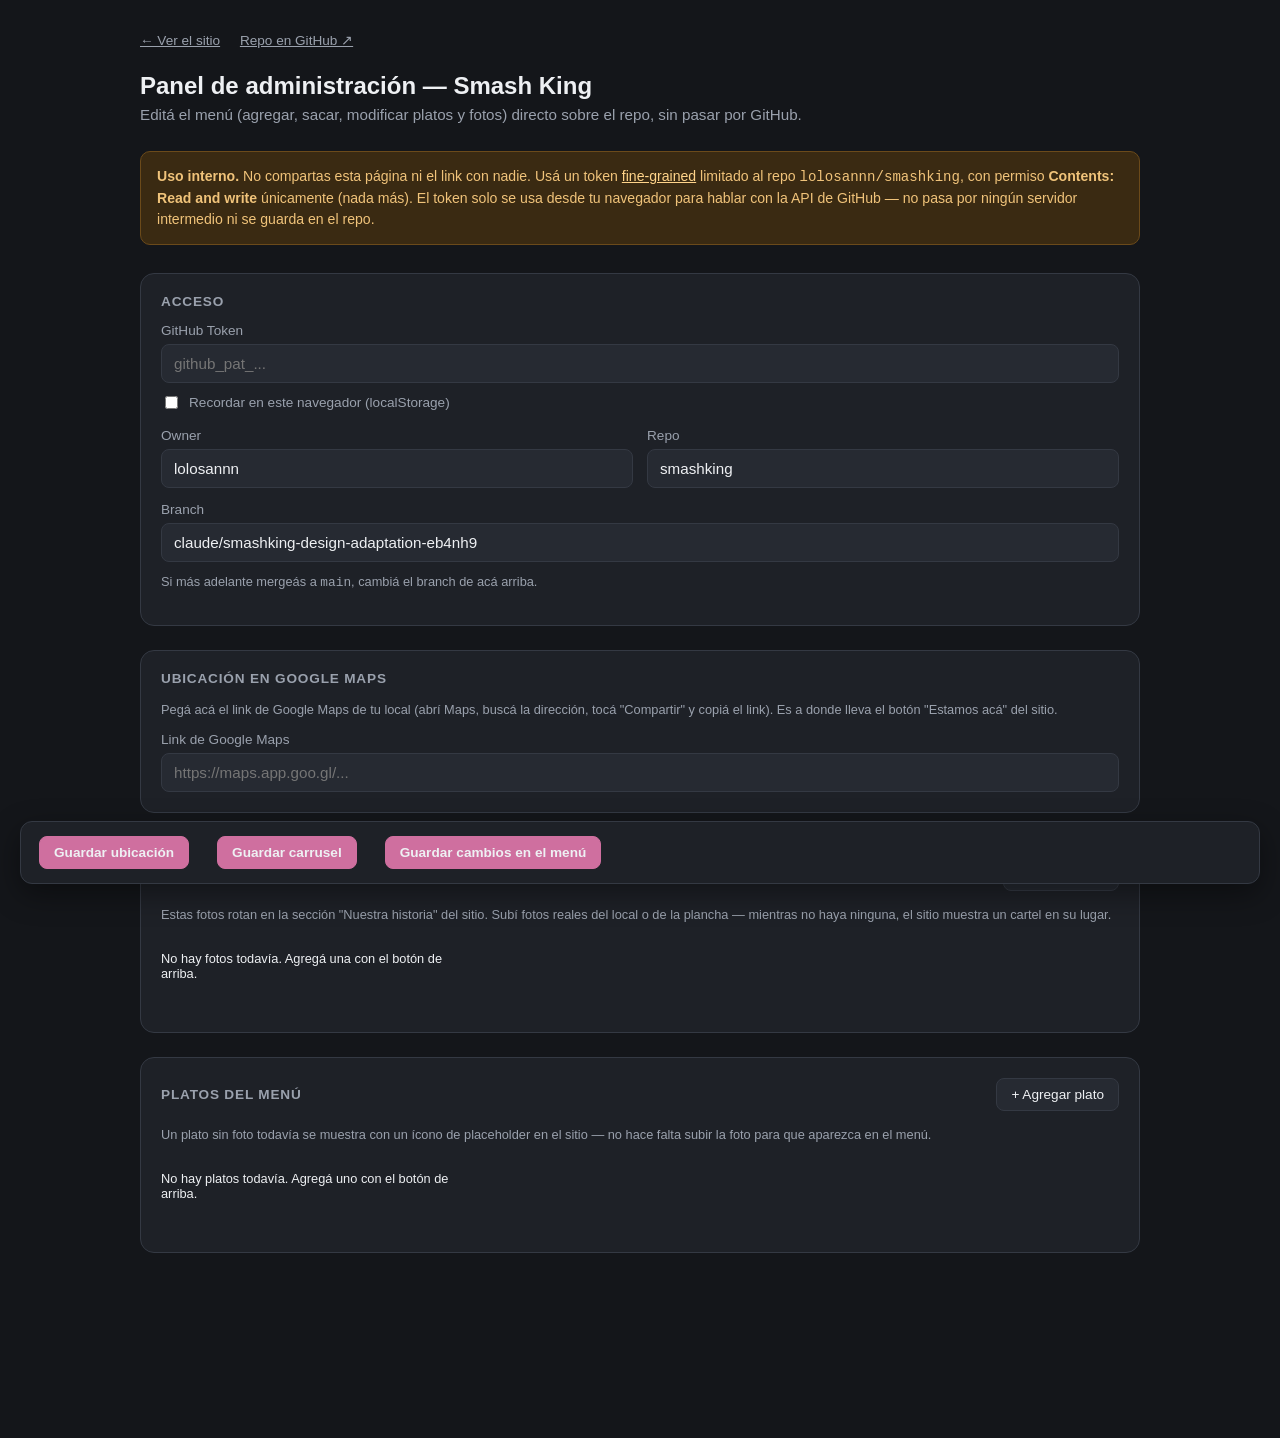
==== admin.html @ 374b75e7 "Bring up Smash King site from the Smash Burger skeleton Reuses the Smash Burger portfolio's function" ====
<!DOCTYPE html>
<html lang="es">
<head>
<meta charset="UTF-8" />
<meta name="viewport" content="width=device-width, initial-scale=1.0" />
<meta name="robots" content="noindex, nofollow" />
<title>Smash King — Panel de administración</title>
<style>
  :root {
    --bg: #14161a;
    --panel: #1e2127;
    --panel-2: #262a32;
    --border: #343943;
    --text: #eef0f3;
    --text-dim: #9aa1ad;
    --accent: #cf6f9f;
    --accent-2: #f2ac3e;
    --ok: #3ba96c;
    --err: #e05252;
  }
  * { box-sizing: border-box; }
  body {
    margin: 0;
    background: var(--bg);
    color: var(--text);
    font-family: -apple-system, BlinkMacSystemFont, "Segoe UI", Roboto, sans-serif;
    padding: 32px 20px 100px;
  }
  .wrap { max-width: 1000px; margin: 0 auto; }
  h1 { font-size: 1.5rem; margin: 0 0 6px; }
  h3 { margin: 0; }
  .subtitle { color: var(--text-dim); margin: 0 0 28px; font-size: 0.95rem; }
  .warning {
    background: #3a2a12;
    border: 1px solid #6b4a1a;
    color: #f0c37a;
    border-radius: 10px;
    padding: 14px 16px;
    font-size: 0.88rem;
    line-height: 1.5;
    margin-bottom: 28px;
  }
  .warning a { color: #ffd48a; }

  .panel {
    background: var(--panel);
    border: 1px solid var(--border);
    border-radius: 14px;
    padding: 20px;
    margin-bottom: 24px;
  }
  .panel h2 {
    font-size: 0.85rem;
    text-transform: uppercase;
    letter-spacing: 0.06em;
    color: var(--text-dim);
    margin: 0 0 14px;
  }
  .panel-head { display: flex; align-items: center; justify-content: space-between; margin-bottom: 14px; }
  .panel-head h2 { margin: 0; }

  label { display: block; font-size: 0.85rem; margin-bottom: 6px; color: var(--text-dim); }
  input[type="password"], input[type="text"], textarea {
    width: 100%;
    background: var(--panel-2);
    border: 1px solid var(--border);
    color: var(--text);
    padding: 10px 12px;
    border-radius: 8px;
    font-size: 0.95rem;
    font-family: inherit;
  }
  textarea { resize: vertical; min-height: 64px; }
  input:focus, textarea:focus { outline: 2px solid var(--accent); }

  .row { display: flex; align-items: center; gap: 8px; margin-top: 10px; font-size: 0.85rem; color: var(--text-dim); }
  .row input[type="checkbox"] { width: auto; }

  .small { font-size: 0.8rem; color: var(--text-dim); margin-top: 10px; line-height: 1.5; }
  .small a { color: var(--text); }

  .config-grid { display: grid; grid-template-columns: 1fr 1fr; gap: 14px; margin-bottom: 4px; }
  .config-grid .full { grid-column: 1 / -1; }

  .slots { display: grid; grid-template-columns: repeat(auto-fill, minmax(230px, 1fr)); gap: 16px; }

  .slot, .dish-card {
    background: var(--panel-2);
    border: 1px solid var(--border);
    border-radius: 14px;
    overflow: hidden;
    display: flex;
    flex-direction: column;
  }
  .slot-thumb, .dish-thumb {
    aspect-ratio: 4 / 3;
    background: var(--panel) center/cover no-repeat;
    display: flex;
    align-items: center;
    justify-content: center;
    color: var(--text-dim);
    font-size: 0.8rem;
    position: relative;
  }
  .slot-thumb.has-image, .dish-thumb.has-image { color: transparent; }
  .slot-body { padding: 14px; display: flex; flex-direction: column; gap: 8px; flex: 1; }
  .slot-name { font-weight: 600; font-size: 0.95rem; }
  .slot-path { font-size: 0.78rem; color: var(--text-dim); font-family: ui-monospace, monospace; }

  .dropzone {
    border: 1.5px dashed var(--border);
    border-radius: 10px;
    padding: 12px;
    text-align: center;
    font-size: 0.82rem;
    color: var(--text-dim);
    cursor: pointer;
    transition: border-color 0.15s ease, background 0.15s ease;
  }
  .dropzone:hover, .dropzone.drag { border-color: var(--accent); background: rgba(207, 111, 159, 0.1); }
  .dropzone input { display: none; }

  .status { font-size: 0.8rem; min-height: 1.2em; }
  .status.ok { color: var(--ok); }
  .status.err { color: var(--err); }
  .status.busy { color: var(--text-dim); }

  .top-links { margin-bottom: 24px; font-size: 0.85rem; }
  .top-links a { color: var(--text-dim); margin-right: 16px; }

  .btn {
    display: inline-flex;
    align-items: center;
    gap: 6px;
    background: var(--panel-2);
    border: 1px solid var(--border);
    color: var(--text);
    padding: 8px 14px;
    border-radius: 8px;
    font-size: 0.85rem;
    cursor: pointer;
    font-family: inherit;
  }
  .btn:hover { border-color: var(--text-dim); }
  .btn.primary { background: var(--accent); border-color: var(--accent); font-weight: 600; }
  .btn.primary:hover { background: #b95f8b; }
  .btn.ghost { background: transparent; }
  .btn.danger { color: var(--err); }
  .btn:disabled { opacity: 0.5; cursor: not-allowed; }

  .dishes { display: grid; grid-template-columns: repeat(auto-fill, minmax(260px, 1fr)); gap: 16px; margin-bottom: 18px; }

  .dish-body { padding: 14px; display: flex; flex-direction: column; gap: 10px; }
  .dish-field label { margin-bottom: 4px; }
  .dish-row { display: flex; gap: 10px; }
  .dish-row > div { flex: 1; }
  .dish-actions { display: flex; align-items: center; justify-content: space-between; gap: 8px; margin-top: 4px; }
  .dish-order { display: flex; gap: 4px; }
  .dish-order .btn { padding: 6px 8px; }

  .save-bar {
    position: sticky;
    bottom: 16px;
    display: flex;
    align-items: center;
    flex-wrap: wrap;
    gap: 10px 14px;
    background: var(--panel);
    border: 1px solid var(--border);
    border-radius: 12px;
    padding: 14px 18px;
    box-shadow: 0 10px 30px rgba(0, 0, 0, 0.4);
  }
</style>
</head>
<body>
<div class="wrap">
  <div class="top-links">
    <a href="index.html">← Ver el sitio</a>
    <a href="https://github.com/lolosannn/smashking" target="_blank" rel="noopener">Repo en GitHub ↗</a>
  </div>

  <h1>Panel de administración — Smash King</h1>
  <p class="subtitle">Editá el menú (agregar, sacar, modificar platos y fotos) directo sobre el repo, sin pasar por GitHub.</p>

  <div class="warning">
    <strong>Uso interno.</strong> No compartas esta página ni el link con nadie. Usá un token
    <a href="https://github.com/settings/personal-access-tokens/new" target="_blank" rel="noopener">fine-grained</a>
    limitado al repo <code>lolosannn/smashking</code>, con permiso <strong>Contents: Read and write</strong> únicamente
    (nada más). El token solo se usa desde tu navegador para hablar con la API de GitHub — no pasa por ningún servidor
    intermedio ni se guarda en el repo.
  </div>

  <div class="panel">
    <h2>Acceso</h2>
    <label for="token">GitHub Token</label>
    <input type="password" id="token" placeholder="github_pat_..." autocomplete="off" />
    <div class="row">
      <input type="checkbox" id="remember" />
      <label for="remember" style="margin:0;">Recordar en este navegador (localStorage)</label>
    </div>

    <div class="config-grid" style="margin-top:16px;">
      <div>
        <label for="cfgOwner">Owner</label>
        <input type="text" id="cfgOwner" value="lolosannn" />
      </div>
      <div>
        <label for="cfgRepo">Repo</label>
        <input type="text" id="cfgRepo" value="smashking" />
      </div>
      <div class="full">
        <label for="cfgBranch">Branch</label>
        <input type="text" id="cfgBranch" value="claude/smashking-design-adaptation-eb4nh9" />
      </div>
    </div>
    <p class="small">Si más adelante mergeás a <code>main</code>, cambiá el branch de acá arriba.</p>
  </div>

  <div class="panel">
    <h2>Ubicación en Google Maps</h2>
    <p class="small" style="margin-top:0;">
      Pegá acá el link de Google Maps de tu local (abrí Maps, buscá la dirección, tocá "Compartir" y copiá el link).
      Es a donde lleva el botón "Estamos acá" del sitio.
    </p>
    <label for="mapsUrlInput">Link de Google Maps</label>
    <input type="text" id="mapsUrlInput" placeholder="https://maps.app.goo.gl/..." />
  </div>

  <div class="panel">
    <div class="panel-head">
      <h2>Carrusel — Nuestra historia</h2>
      <button class="btn" id="addAboutPhoto" type="button">+ Agregar foto</button>
    </div>
    <p class="small" style="margin-top:0;margin-bottom:14px;">Estas fotos rotan en la sección "Nuestra historia" del sitio. Subí fotos reales del local o de la plancha — mientras no haya ninguna, el sitio muestra un cartel en su lugar.</p>
    <div class="dishes" id="aboutPhotos">
      <p class="status busy">Cargando fotos…</p>
    </div>
  </div>

  <div class="panel">
    <div class="panel-head">
      <h2>Platos del menú</h2>
      <button class="btn" id="addDish" type="button">+ Agregar plato</button>
    </div>
    <p class="small" style="margin-top:0;margin-bottom:14px;">Un plato sin foto todavía se muestra con un ícono de placeholder en el sitio — no hace falta subir la foto para que aparezca en el menú.</p>
    <div class="dishes" id="dishes">
      <p class="status busy">Cargando menú…</p>
    </div>
  </div>
</div>

<div class="save-bar" id="saveBar" style="display:none;">
  <button class="btn primary" id="saveMapsUrl" type="button">Guardar ubicación</button>
  <span class="status" id="saveMapsStatus"></span>
  <button class="btn primary" id="saveAbout" type="button">Guardar carrusel</button>
  <span class="status" id="saveAboutStatus"></span>
  <button class="btn primary" id="saveMenu" type="button">Guardar cambios en el menú</button>
  <span class="status" id="saveStatus"></span>
</div>

<script>
(function () {
  "use strict";

  var tokenInput = document.getElementById("token");
  var rememberBox = document.getElementById("remember");

  var saved = localStorage.getItem("sk_admin_token");
  if (saved) {
    tokenInput.value = saved;
    rememberBox.checked = true;
  }
  rememberBox.addEventListener("change", syncRemember);
  tokenInput.addEventListener("input", syncRemember);
  function syncRemember() {
    if (rememberBox.checked && tokenInput.value) {
      localStorage.setItem("sk_admin_token", tokenInput.value);
    } else {
      localStorage.removeItem("sk_admin_token");
    }
  }

  function cfg() {
    return {
      owner: document.getElementById("cfgOwner").value.trim(),
      repo: document.getElementById("cfgRepo").value.trim(),
      branch: document.getElementById("cfgBranch").value.trim(),
      token: tokenInput.value.trim()
    };
  }

  function apiUrl(c, path) {
    return "https://api.github.com/repos/" + c.owner + "/" + c.repo + "/contents/" + path;
  }
  function rawUrl(c, path) {
    return "https://raw.githubusercontent.com/" + c.owner + "/" + c.repo + "/" + c.branch + "/" + path + "?t=" + Date.now();
  }
  function authHeaders(c) {
    var h = { Accept: "application/vnd.github+json" };
    if (c.token) h.Authorization = "token " + c.token;
    return h;
  }
  function fileToBase64(file) {
    return new Promise(function (resolve, reject) {
      var reader = new FileReader();
      reader.onload = function () { resolve(reader.result.split(",")[1]); };
      reader.onerror = reject;
      reader.readAsDataURL(file);
    });
  }
  function b64EncodeUnicode(str) {
    return btoa(unescape(encodeURIComponent(str)));
  }
  function b64DecodeUnicode(str) {
    return decodeURIComponent(escape(atob(str)));
  }

  function getFile(c, path) {
    return fetch(apiUrl(c, path) + "?ref=" + encodeURIComponent(c.branch), { headers: authHeaders(c) })
      .then(function (res) {
        if (res.status === 200) return res.json();
        return null;
      })
      .catch(function () { return null; });
  }

  function putFile(c, path, base64Content, sha, message) {
    var body = { message: message, content: base64Content, branch: c.branch };
    if (sha) body.sha = sha;
    return fetch(apiUrl(c, path), {
      method: "PUT",
      headers: Object.assign({ "Content-Type": "application/json" }, authHeaders(c)),
      body: JSON.stringify(body)
    }).then(function (res) {
      if (!res.ok) {
        return res.json().then(function (err) { throw new Error(err.message || res.statusText); });
      }
      return res.json();
    });
  }

  function uploadImage(c, path, file) {
    return Promise.all([fileToBase64(file), getFile(c, path)]).then(function (r) {
      return putFile(c, path, r[0], r[1] ? r[1].sha : null, "Update " + path + " via admin panel");
    });
  }

  function requireToken(status) {
    var c = cfg();
    if (!c.token) {
      status.textContent = "Falta el token de GitHub (arriba).";
      status.className = "status err";
      return null;
    }
    return c;
  }

  function formatPrice(raw) {
    var digits = String(raw || "").replace(/[^\d]/g, "").replace(/^0+(?=\d)/, "");
    if (!digits) return "";
    return "$" + digits.replace(/\B(?=(\d{3})+(?!\d))/g, ".");
  }

  function slugify(str) {
    var map = { á: "a", é: "e", í: "i", ó: "o", ú: "u", ñ: "n", ü: "u" };
    var out = String(str || "").toLowerCase().replace(/[áéíóúñü]/g, function (ch) { return map[ch] || ch; });
    out = out.replace(/[^a-z0-9]+/g, "-").replace(/^-+|-+$/g, "");
    return out || "plato";
  }

  function extFromFile(file) {
    var m = /\.([a-zA-Z0-9]+)$/.exec(file.name || "");
    if (m) return m[1].toLowerCase();
    if (file.type === "image/png") return "png";
    if (file.type === "image/webp") return "webp";
    return "jpg";
  }

  /* ---------- Google Maps link ---------- */
  var mapsUrlInput = document.getElementById("mapsUrlInput");
  var saveMapsBtn = document.getElementById("saveMapsUrl");
  var saveMapsStatus = document.getElementById("saveMapsStatus");
  var configSha = null;

  function loadConfig() {
    getFile(cfg(), "config.json").then(function (file) {
      if (file && file.content) {
        configSha = file.sha;
        try {
          var data = JSON.parse(b64DecodeUnicode(file.content.replace(/\n/g, "")));
          mapsUrlInput.value = data.mapsUrl || "";
        } catch (e) { /* leave the field empty */ }
      }
    });
  }

  saveMapsBtn.addEventListener("click", function () {
    var c = requireToken(saveMapsStatus);
    if (!c) return;
    var url = mapsUrlInput.value.trim();
    if (!url) {
      saveMapsStatus.textContent = "Pegá un link de Google Maps antes de guardar.";
      saveMapsStatus.className = "status err";
      return;
    }

    saveMapsStatus.textContent = "Guardando…";
    saveMapsStatus.className = "status busy";
    saveMapsBtn.disabled = true;

    var json = JSON.stringify({ mapsUrl: url }, null, 2) + "\n";
    putFile(c, "config.json", b64EncodeUnicode(json), configSha, "Update config.json via admin panel")
      .then(function (res) {
        configSha = res.content.sha;
        saveMapsStatus.textContent = "Guardado ✓ — el sitio se actualiza en 1-2 min.";
        saveMapsStatus.className = "status ok";
      })
      .catch(function (err) {
        saveMapsStatus.textContent = "Error: " + err.message;
        saveMapsStatus.className = "status err";
      })
      .then(function () { saveMapsBtn.disabled = false; });
  });

  loadConfig();

  /* ---------- "Nuestra historia" carousel photos ---------- */
  var aboutPhotosEl = document.getElementById("aboutPhotos");
  var addAboutBtn = document.getElementById("addAboutPhoto");
  var saveAboutBtn = document.getElementById("saveAbout");
  var saveAboutStatus = document.getElementById("saveAboutStatus");

  var aboutState = { items: [], sha: null };

  function loadAbout() {
    var c = cfg();
    getFile(c, "about.json").then(function (file) {
      if (file && file.content) {
        try {
          aboutState.items = JSON.parse(b64DecodeUnicode(file.content.replace(/\n/g, "")));
          aboutState.sha = file.sha;
        } catch (e) {
          aboutState.items = [];
          aboutState.sha = file.sha;
        }
      } else {
        aboutState.items = [];
        aboutState.sha = null;
      }
      renderAboutPhotos();
      saveBar.style.display = "flex";
    });
  }

  function renderAboutPhotos() {
    aboutPhotosEl.innerHTML = "";
    if (!aboutState.items.length) {
      var empty = document.createElement("p");
      empty.className = "status";
      empty.textContent = "No hay fotos todavía. Agregá una con el botón de arriba.";
      aboutPhotosEl.appendChild(empty);
      return;
    }
    aboutState.items.forEach(function (item, index) {
      aboutPhotosEl.appendChild(buildAboutCard(item, index));
    });
  }

  function buildAboutCard(item, index) {
    var c0 = cfg();
    var card = document.createElement("div");
    card.className = "dish-card";

    var thumb = document.createElement("div");
    thumb.className = "dish-thumb";
    thumb.textContent = "Sin foto";

    var body = document.createElement("div");
    body.className = "dish-body";

    var altWrap = document.createElement("div");
    altWrap.className = "dish-field";
    var altLabel = document.createElement("label");
    altLabel.textContent = "Descripción de la foto";
    var altInput = document.createElement("input");
    altInput.type = "text";
    altInput.value = item.alt || "";
    altInput.placeholder = "Ej: Medallones dorándose en la plancha";
    altWrap.appendChild(altLabel);
    altWrap.appendChild(altInput);
    body.appendChild(altWrap);

    var drop = document.createElement("label");
    drop.className = "dropzone";
    drop.textContent = "Click o arrastrá una foto";
    var fileInput = document.createElement("input");
    fileInput.type = "file";
    fileInput.accept = "image/*";
    drop.appendChild(fileInput);
    body.appendChild(drop);

    var photoStatus = document.createElement("div");
    photoStatus.className = "status";
    body.appendChild(photoStatus);

    var actions = document.createElement("div");
    actions.className = "dish-actions";
    var order = document.createElement("div");
    order.className = "dish-order";
    var upBtn = document.createElement("button");
    upBtn.className = "btn ghost";
    upBtn.type = "button";
    upBtn.textContent = "↑";
    upBtn.disabled = index === 0;
    var downBtn = document.createElement("button");
    downBtn.className = "btn ghost";
    downBtn.type = "button";
    downBtn.textContent = "↓";
    downBtn.disabled = index === aboutState.items.length - 1;
    order.appendChild(upBtn);
    order.appendChild(downBtn);
    var delBtn = document.createElement("button");
    delBtn.className = "btn danger";
    delBtn.type = "button";
    delBtn.textContent = "Eliminar";
    actions.appendChild(order);
    actions.appendChild(delBtn);
    body.appendChild(actions);

    card.appendChild(thumb);
    card.appendChild(body);

    function setThumb(url) {
      thumb.style.backgroundImage = "url('" + url + "')";
      thumb.classList.add("has-image");
      thumb.textContent = "";
    }
    if (item.image) {
      var probe = new Image();
      probe.onload = function () { setThumb(probe.src); };
      probe.src = rawUrl(c0, item.image);
    }

    altInput.addEventListener("input", function () { item.alt = altInput.value; });

    function handlePhoto(file) {
      if (!file) return;
      var c = requireToken(photoStatus);
      if (!c) return;
      if (!item.image) {
        var ext = extFromFile(file);
        item.image = "images/about-" + Date.now().toString(36) + Math.random().toString(36).slice(2, 6) + "." + ext;
      }
      setThumb(URL.createObjectURL(file));
      photoStatus.textContent = "Subiendo…";
      photoStatus.className = "status busy";
      uploadImage(c, item.image, file)
        .then(function () {
          photoStatus.textContent = "Listo ✓";
          photoStatus.className = "status ok";
        })
        .catch(function (err) {
          photoStatus.textContent = "Error: " + err.message;
          photoStatus.className = "status err";
        });
    }
    fileInput.addEventListener("change", function () { handlePhoto(fileInput.files[0]); });
    ["dragover", "dragenter"].forEach(function (evt) {
      drop.addEventListener(evt, function (e) { e.preventDefault(); drop.classList.add("drag"); });
    });
    ["dragleave", "dragend", "drop"].forEach(function (evt) {
      drop.addEventListener(evt, function () { drop.classList.remove("drag"); });
    });
    drop.addEventListener("drop", function (e) {
      e.preventDefault();
      var file = e.dataTransfer.files && e.dataTransfer.files[0];
      if (file) handlePhoto(file);
    });

    upBtn.addEventListener("click", function () {
      if (index === 0) return;
      var tmp = aboutState.items[index - 1];
      aboutState.items[index - 1] = aboutState.items[index];
      aboutState.items[index] = tmp;
      renderAboutPhotos();
    });
    downBtn.addEventListener("click", function () {
      if (index === aboutState.items.length - 1) return;
      var tmp = aboutState.items[index + 1];
      aboutState.items[index + 1] = aboutState.items[index];
      aboutState.items[index] = tmp;
      renderAboutPhotos();
    });
    delBtn.addEventListener("click", function () {
      if (!confirm("¿Sacar esta foto del carrusel?")) return;
      aboutState.items.splice(index, 1);
      renderAboutPhotos();
    });

    return card;
  }

  addAboutBtn.addEventListener("click", function () {
    aboutState.items.push({ image: "", alt: "" });
    renderAboutPhotos();
  });

  saveAboutBtn.addEventListener("click", function () {
    var c = requireToken(saveAboutStatus);
    if (!c) return;
    var missing = aboutState.items.some(function (it) { return !it.image; });
    if (missing && !confirm("Hay fotos sin imagen subida todavía. ¿Guardar igual?")) return;

    saveAboutStatus.textContent = "Guardando…";
    saveAboutStatus.className = "status busy";
    saveAboutBtn.disabled = true;

    var json = JSON.stringify(aboutState.items, null, 2) + "\n";
    var base64 = b64EncodeUnicode(json);

    putFile(c, "about.json", base64, aboutState.sha, "Update about.json via admin panel")
      .then(function (res) {
        aboutState.sha = res.content.sha;
        saveAboutStatus.textContent = "Guardado ✓ — el sitio se actualiza en 1-2 min.";
        saveAboutStatus.className = "status ok";
      })
      .catch(function (err) {
        saveAboutStatus.textContent = "Error: " + err.message;
        saveAboutStatus.className = "status err";
      })
      .then(function () { saveAboutBtn.disabled = false; });
  });

  /* ---------- Menu editor ---------- */
  var dishesEl = document.getElementById("dishes");
  var addDishBtn = document.getElementById("addDish");
  var saveBar = document.getElementById("saveBar");
  var saveBtn = document.getElementById("saveMenu");
  var saveStatus = document.getElementById("saveStatus");

  var state = { items: [], sha: null, loaded: false };

  function loadMenu() {
    var c = cfg();
    getFile(c, "menu.json").then(function (file) {
      state.loaded = true;
      if (file && file.content) {
        try {
          state.items = JSON.parse(b64DecodeUnicode(file.content.replace(/\n/g, "")));
          state.sha = file.sha;
        } catch (e) {
          state.items = [];
          state.sha = file.sha;
        }
      } else {
        state.items = [];
        state.sha = null;
      }
      renderDishes();
      saveBar.style.display = "flex";
    });
  }

  function renderDishes() {
    dishesEl.innerHTML = "";
    if (!state.items.length) {
      var empty = document.createElement("p");
      empty.className = "status";
      empty.textContent = "No hay platos todavía. Agregá uno con el botón de arriba.";
      dishesEl.appendChild(empty);
      return;
    }
    state.items.forEach(function (item, index) {
      dishesEl.appendChild(buildDishCard(item, index));
    });
  }

  function buildDishCard(item, index) {
    var c0 = cfg();
    var card = document.createElement("div");
    card.className = "dish-card";

    var thumb = document.createElement("div");
    thumb.className = "dish-thumb";
    thumb.textContent = "Sin foto";

    var body = document.createElement("div");
    body.className = "dish-body";

    function field(labelText, tag, value, placeholder) {
      var wrap = document.createElement("div");
      wrap.className = "dish-field";
      var l = document.createElement("label");
      l.textContent = labelText;
      var input = document.createElement(tag);
      input.value = value || "";
      if (placeholder) input.placeholder = placeholder;
      wrap.appendChild(l);
      wrap.appendChild(input);
      body.appendChild(wrap);
      return input;
    }

    var nameInput = field("Nombre", "input", item.name, "Ej: Rodo");
    nameInput.type = "text";
    var descInput = field("Descripción", "textarea", item.description, "Ingredientes del plato");
    var row = document.createElement("div");
    row.className = "dish-row";
    body.appendChild(row);

    var priceWrap = document.createElement("div");
    var priceLabel = document.createElement("label");
    priceLabel.textContent = "Precio";
    var priceInput = document.createElement("input");
    priceInput.type = "text";
    priceInput.inputMode = "numeric";
    priceInput.value = item.price || "";
    priceInput.placeholder = "$0.000";
    priceWrap.appendChild(priceLabel);
    priceWrap.appendChild(priceInput);
    row.appendChild(priceWrap);

    var tagWrap = document.createElement("div");
    var tagLabel = document.createElement("label");
    tagLabel.textContent = "Etiqueta";
    var tagInput = document.createElement("input");
    tagInput.type = "text";
    tagInput.value = item.tag || "";
    tagInput.placeholder = "Ej: Doble";
    tagWrap.appendChild(tagLabel);
    tagWrap.appendChild(tagInput);
    row.appendChild(tagWrap);

    var drop = document.createElement("label");
    drop.className = "dropzone";
    drop.textContent = "Click o arrastrá una foto";
    var fileInput = document.createElement("input");
    fileInput.type = "file";
    fileInput.accept = "image/*";
    drop.appendChild(fileInput);
    body.appendChild(drop);

    var photoStatus = document.createElement("div");
    photoStatus.className = "status";
    body.appendChild(photoStatus);

    var actions = document.createElement("div");
    actions.className = "dish-actions";
    var order = document.createElement("div");
    order.className = "dish-order";
    var upBtn = document.createElement("button");
    upBtn.className = "btn ghost";
    upBtn.type = "button";
    upBtn.textContent = "↑";
    upBtn.disabled = index === 0;
    var downBtn = document.createElement("button");
    downBtn.className = "btn ghost";
    downBtn.type = "button";
    downBtn.textContent = "↓";
    downBtn.disabled = index === state.items.length - 1;
    order.appendChild(upBtn);
    order.appendChild(downBtn);
    var delBtn = document.createElement("button");
    delBtn.className = "btn danger";
    delBtn.type = "button";
    delBtn.textContent = "Eliminar";
    actions.appendChild(order);
    actions.appendChild(delBtn);
    body.appendChild(actions);

    card.appendChild(thumb);
    card.appendChild(body);

    function setThumb(url) {
      thumb.style.backgroundImage = "url('" + url + "')";
      thumb.classList.add("has-image");
      thumb.textContent = "";
    }
    if (item.image) {
      var probe = new Image();
      probe.onload = function () { setThumb(probe.src); };
      probe.src = rawUrl(c0, item.image) ;
    }

    nameInput.addEventListener("input", function () { item.name = nameInput.value; });
    descInput.addEventListener("input", function () { item.description = descInput.value; });
    priceInput.addEventListener("input", function () {
      var formatted = formatPrice(priceInput.value);
      priceInput.value = formatted;
      item.price = formatted;
    });
    tagInput.addEventListener("input", function () { item.tag = tagInput.value; });

    function handlePhoto(file) {
      if (!file) return;
      var c = requireToken(photoStatus);
      if (!c) return;
      if (!item.id) {
        if (!nameInput.value.trim()) {
          photoStatus.textContent = "Escribí el nombre del plato antes de subir la foto.";
          photoStatus.className = "status err";
          return;
        }
        item.id = slugify(nameInput.value);
      }
      var ext = extFromFile(file);
      var path = "images/" + item.id + "." + ext;
      setThumb(URL.createObjectURL(file));
      photoStatus.textContent = "Subiendo…";
      photoStatus.className = "status busy";
      uploadImage(c, path, file)
        .then(function () {
          item.image = path;
          photoStatus.textContent = "Listo ✓";
          photoStatus.className = "status ok";
        })
        .catch(function (err) {
          photoStatus.textContent = "Error: " + err.message;
          photoStatus.className = "status err";
        });
    }
    fileInput.addEventListener("change", function () { handlePhoto(fileInput.files[0]); });
    ["dragover", "dragenter"].forEach(function (evt) {
      drop.addEventListener(evt, function (e) { e.preventDefault(); drop.classList.add("drag"); });
    });
    ["dragleave", "dragend", "drop"].forEach(function (evt) {
      drop.addEventListener(evt, function () { drop.classList.remove("drag"); });
    });
    drop.addEventListener("drop", function (e) {
      e.preventDefault();
      var file = e.dataTransfer.files && e.dataTransfer.files[0];
      if (file) handlePhoto(file);
    });

    upBtn.addEventListener("click", function () {
      if (index === 0) return;
      var tmp = state.items[index - 1];
      state.items[index - 1] = state.items[index];
      state.items[index] = tmp;
      renderDishes();
    });
    downBtn.addEventListener("click", function () {
      if (index === state.items.length - 1) return;
      var tmp = state.items[index + 1];
      state.items[index + 1] = state.items[index];
      state.items[index] = tmp;
      renderDishes();
    });
    delBtn.addEventListener("click", function () {
      if (!confirm('¿Sacar "' + (item.name || "este plato") + '" del menú?')) return;
      state.items.splice(index, 1);
      renderDishes();
    });

    return card;
  }

  addDishBtn.addEventListener("click", function () {
    state.items.push({ id: "", name: "", description: "", price: "", tag: "", image: "" });
    renderDishes();
  });

  saveBtn.addEventListener("click", function () {
    var c = requireToken(saveStatus);
    if (!c) return;

    saveStatus.textContent = "Guardando…";
    saveStatus.className = "status busy";
    saveBtn.disabled = true;

    var json = JSON.stringify(state.items, null, 2) + "\n";
    var base64 = b64EncodeUnicode(json);

    putFile(c, "menu.json", base64, state.sha, "Update menu.json via admin panel")
      .then(function (res) {
        state.sha = res.content.sha;
        saveStatus.textContent = "Guardado ✓ — el sitio se actualiza en 1-2 min.";
        saveStatus.className = "status ok";
      })
      .catch(function (err) {
        saveStatus.textContent = "Error: " + err.message;
        saveStatus.className = "status err";
      })
      .then(function () { saveBtn.disabled = false; });
  });

  loadAbout();
  loadMenu();
})();
</script>
</body>
</html>
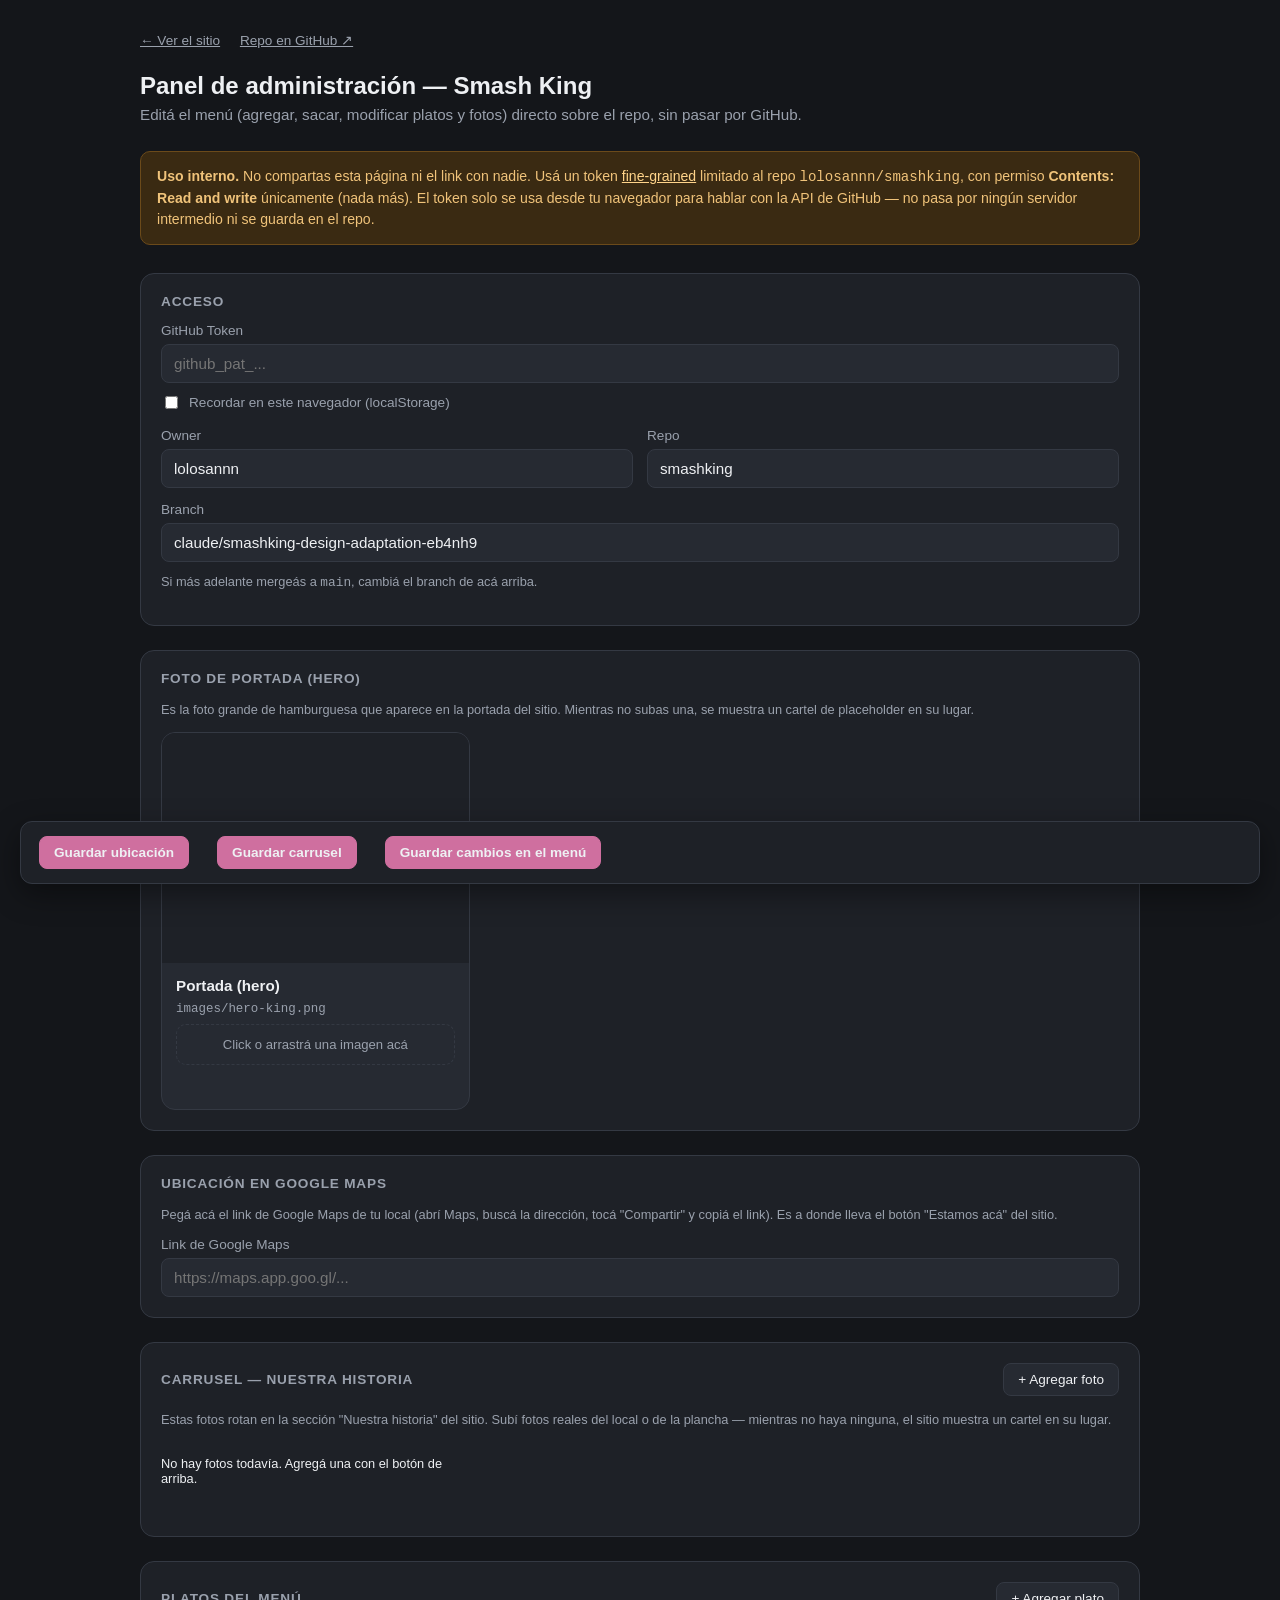
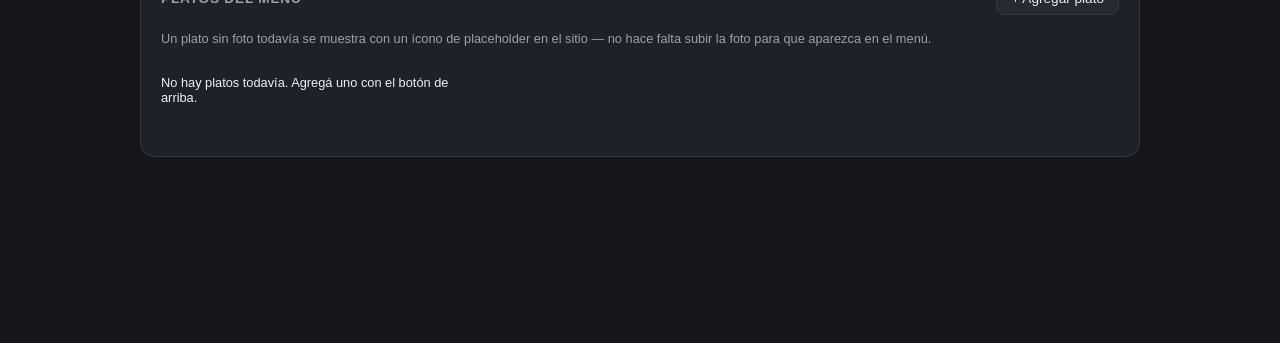
==== commit 464b9a7b: "Hero photo via admin panel + trim homepage menu to 3 items - Hero is now a real PNG (images/hero-kin" ====
--- a/admin.html
+++ b/admin.html
@@ -218,6 +218,15 @@
   </div>
 
   <div class="panel">
+    <h2>Foto de portada (hero)</h2>
+    <p class="small" style="margin-top:0;">
+      Es la foto grande de hamburguesa que aparece en la portada del sitio. Mientras no
+      subas una, se muestra un cartel de placeholder en su lugar.
+    </p>
+    <div class="slots" id="heroSlot"></div>
+  </div>
+
+  <div class="panel">
     <h2>Ubicación en Google Maps</h2>
     <p class="small" style="margin-top:0;">
       Pegá acá el link de Google Maps de tu local (abrí Maps, buscá la dirección, tocá "Compartir" y copiá el link).
@@ -424,6 +433,79 @@
   });
 
   loadConfig();
+
+  /* ---------- Hero photo slot ---------- */
+  (function heroSlot() {
+    var container = document.getElementById("heroSlot");
+    var el = document.createElement("div");
+    el.className = "slot";
+    var thumb = document.createElement("div");
+    thumb.className = "slot-thumb";
+    thumb.textContent = "Sin foto todavía";
+    var body = document.createElement("div");
+    body.className = "slot-body";
+    var name = document.createElement("div");
+    name.className = "slot-name";
+    name.textContent = "Portada (hero)";
+    var pathEl = document.createElement("div");
+    pathEl.className = "slot-path";
+    pathEl.textContent = "images/hero-king.png";
+    var drop = document.createElement("label");
+    drop.className = "dropzone";
+    drop.textContent = "Click o arrastrá una imagen acá";
+    var input = document.createElement("input");
+    input.type = "file";
+    input.accept = "image/*";
+    drop.appendChild(input);
+    var status = document.createElement("div");
+    status.className = "status";
+
+    body.appendChild(name);
+    body.appendChild(pathEl);
+    body.appendChild(drop);
+    body.appendChild(status);
+    el.appendChild(thumb);
+    el.appendChild(body);
+    container.appendChild(el);
+
+    function setThumb(url) {
+      thumb.style.backgroundImage = "url('" + url + "')";
+      thumb.classList.add("has-image");
+      thumb.textContent = "";
+    }
+    function handleFile(file) {
+      if (!file) return;
+      var c = requireToken(status);
+      if (!c) return;
+      setThumb(URL.createObjectURL(file));
+      status.textContent = "Subiendo…";
+      status.className = "status busy";
+      uploadImage(c, "images/hero-king.png", file)
+        .then(function () {
+          status.textContent = "Listo ✓";
+          status.className = "status ok";
+        })
+        .catch(function (err) {
+          status.textContent = "Error: " + err.message;
+          status.className = "status err";
+        });
+    }
+    input.addEventListener("change", function () { handleFile(input.files[0]); });
+    ["dragover", "dragenter"].forEach(function (evt) {
+      drop.addEventListener(evt, function (e) { e.preventDefault(); drop.classList.add("drag"); });
+    });
+    ["dragleave", "dragend", "drop"].forEach(function (evt) {
+      drop.addEventListener(evt, function () { drop.classList.remove("drag"); });
+    });
+    drop.addEventListener("drop", function (e) {
+      e.preventDefault();
+      var file = e.dataTransfer.files && e.dataTransfer.files[0];
+      if (file) handleFile(file);
+    });
+    var probe = new Image();
+    probe.onload = function () { setThumb(probe.src); };
+    probe.src = rawUrl(cfg(), "images/hero-king.png");
+  })();
 
   /* ---------- "Nuestra historia" carousel photos ---------- */
   var aboutPhotosEl = document.getElementById("aboutPhotos");
